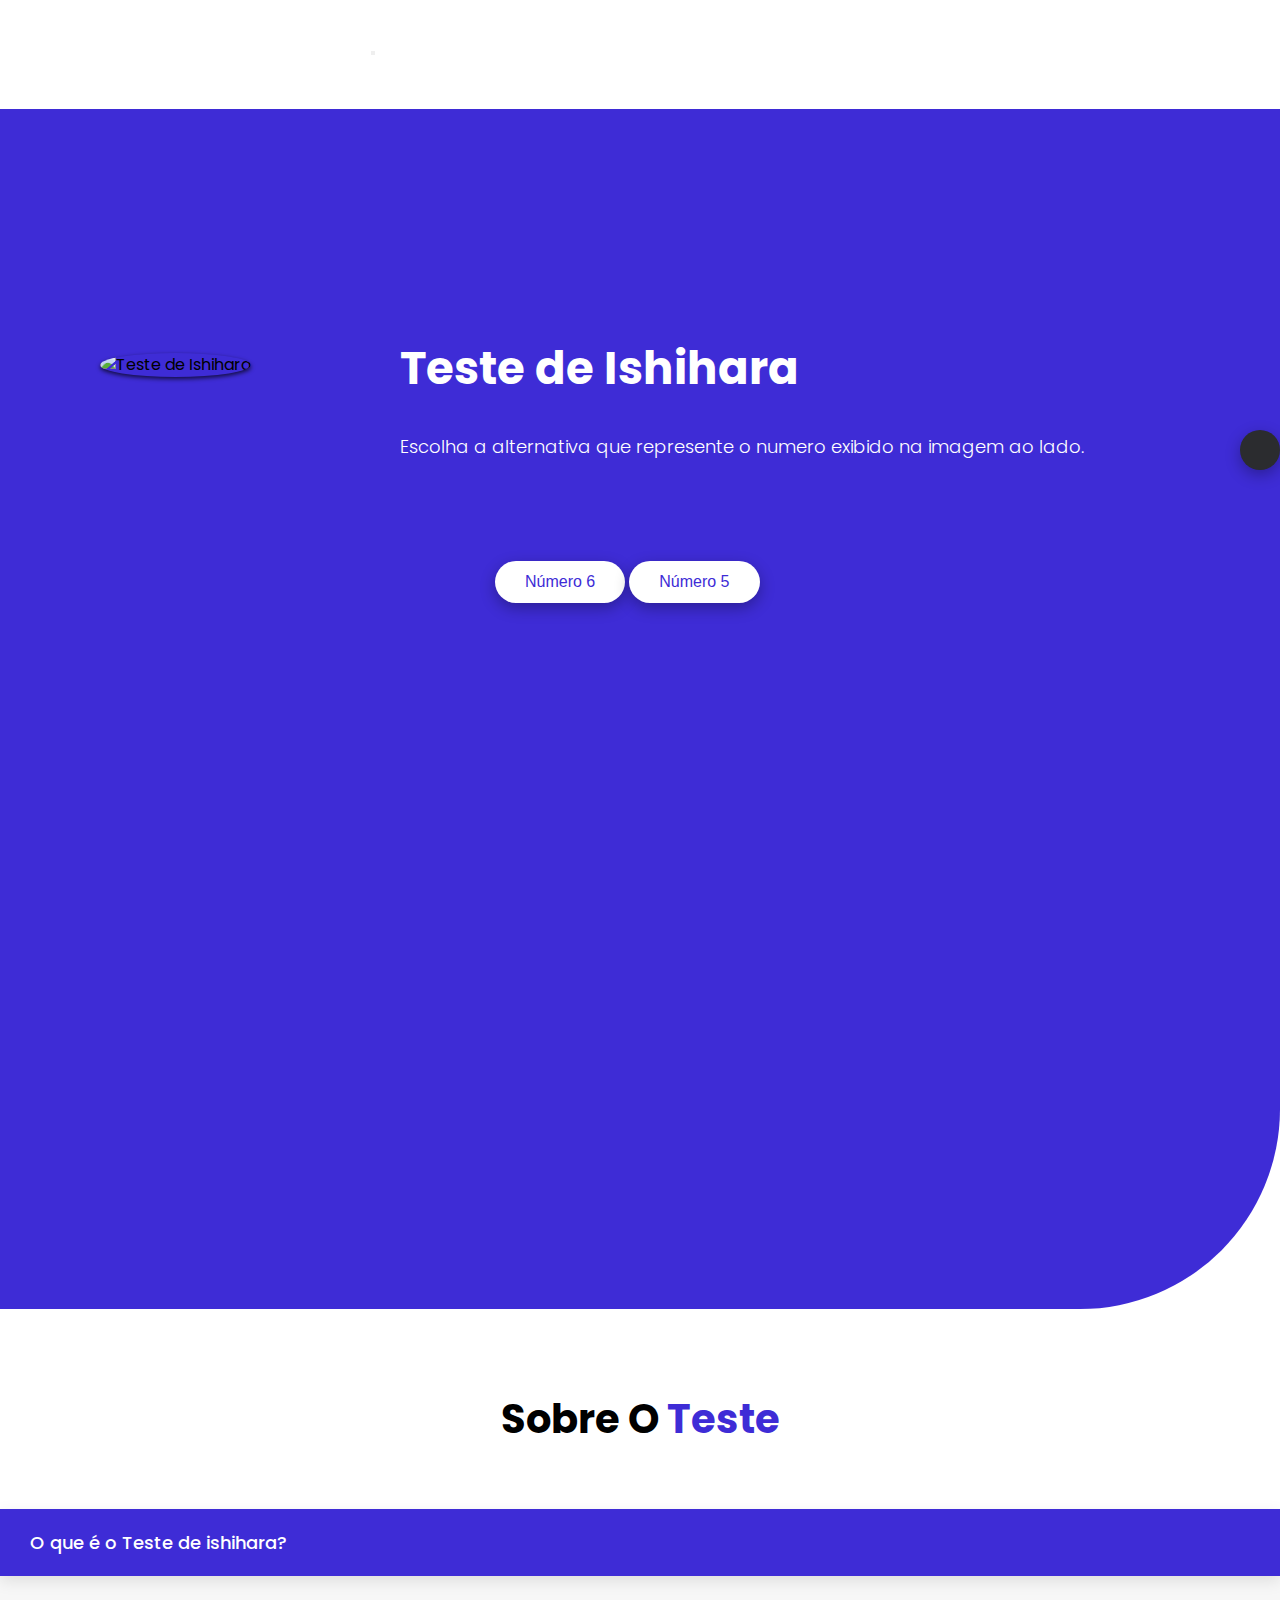
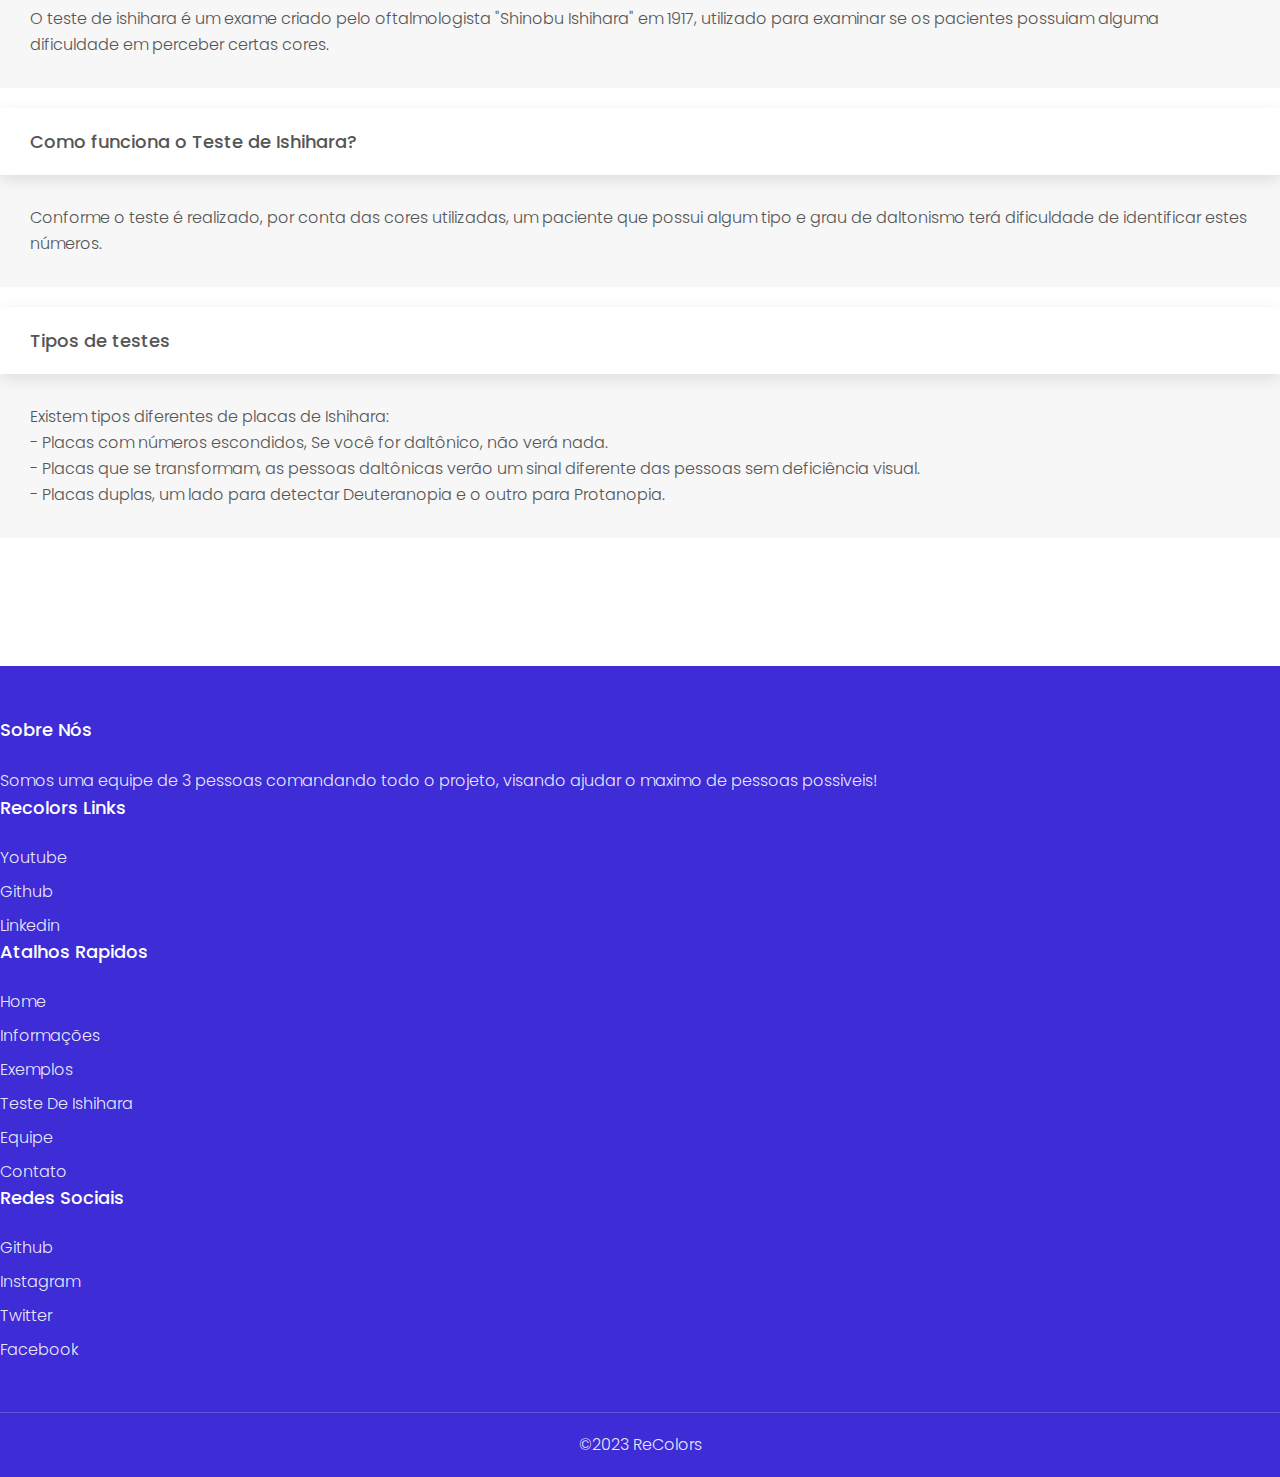
==== teste.html @ 97d8a064 "Update teste.html" ====
<!DOCTYPE html>
<html lang="pt-br">
<head>
    <meta charset="UTF-8">
    <meta name="viewport" content="width=device-width, initial-scale=1.0">
    <title>ReColors - Extensão para daltonismo</title>
    <link rel="stylesheet" href="css/owl.carousel.min.css">
    <link rel="stylesheet" href="https://cdnjs.cloudflare.com/ajax/libs/OwlCarousel2/2.3.4/assets/owl.theme.default.min.css" integrity="sha512-sMXtMNL1zRzolHYKEujM2AqCLUR9F2C4/05cdbxjjLSRvMQIciEPCQZo++nk7go3BtSuK9kfa/s+a4f4i5pLkw==" crossorigin="anonymous" referrerpolicy="no-referrer" />
    <link rel="stylesheet" href="css/font-awesome.css">
    <link rel="stylesheet" href="css/bootstrap.min.css">
    <link rel="stylesheet" href="css/style.css">
</head>
<body>





<!-- navbar Começo-->

    <nav class="navbar navbar-expand-lg fixed-top"> 
        <div class="container">

            <!-- Marca/logo-->
            <a class="navbar-brand" href="resultado.html">Prototipação Resultado</a>
  
            <!-- botão -->
                <button class="navbar-toggler" type="button" data-toggle="collapse" data-target="#collapsibleNavbar">
                    <i class="fa-solid fa-bars"></i>
                </button>
  
            <!-- Navbar links -->
        <div class="collapse navbar-collapse" id="collapsibleNavbar">
            <ul class="navbar-nav ml-auto">
                <li class="nav-item">
                    <a class="nav-link active" data-scroll-nav="0" href="resultado.html">Resultado</a>
                </li>
            </ul>
        </div>
    </nav>
<!-- navbar Fim -->




<!-- HOME COMEÇO -->
<section class="home" id="home" data-scroll-index="0">
    <div class="container">
        <div class="row justify-content-center">
            <div class="col-lg-10">
                <div class="section-title">
                    <h1>Teste de Ishihara</h1>
                    <P>Escolha a alternativa que represente o numero exibido na imagem ao lado.</P>
                </div>
            </div>
        </div>
        <div class="choices">
            <button class="btn btn-1 two" data-option="Opção A">Número 6</button>
            <button class="btn btn-1 two" data-option="Opção B">Número 5</button>
            <p id="user-answers" class="user-answers"></p>
        </div>
        <div class="test-image">
            <img id="test-img" src="img/Teste/6_orange_darkgreen.jpg" alt="Teste de Ishihara">
        </div>
        <div class="effect-wrap">
            <i class="fas fa-plus effect effect-1"></i>
            <i class="fas fa-plus effect effect-2"></i>
            <i class="fas fa-circle-notch effect effect-3"></i>
        </div>
    </div>
</section>
<!-- HOME FINAL -->



<!-- Sobre o Teste -->
<section class="faq section-padding">
    <div class="container">
        <div class="row justify-content-center">
            <div class="col-lg-8">
                <div class="section-title">
                    <h2>Sobre o <span>Teste</span></h2>
                </div>
            </div>
        </div>
        <div class="row justify-content-center">
            <div class="col-lg-10">
                <div id="accordion">
                    <div class="accordion-item">
                        <div class="accordion-header" data-toggle="collapse" 
                        data-target="#collapse-01">
                            <h3>O que é o Teste de ishihara?</h3>
                        </div>
                        <div class="collapse show" id="collapse-01" data-parent="#accordion">
                            <div class="accordion-body">
                                <p>O teste de ishihara é um exame criado pelo oftalmologista 
                                    "Shinobu Ishihara" em 1917, utilizado para examinar se os pacientes
                                    possuiam alguma dificuldade em perceber certas cores.
                                </p>
                            </div>
                        </div>
                    </div>
                    <div class="accordion-item">
                        <div class="accordion-header collapsed" data-toggle="collapse" 
                        data-target="#collapse-02">
                            <h3>Como funciona o Teste de Ishihara?</h3>
                        </div>
                        <div class="collapse" id="collapse-02" data-parent="#accordion">
                            <div class="accordion-body">
                                <p>Conforme o teste é realizado, por conta das cores utilizadas,
                                    um paciente que possui algum tipo e grau de daltonismo terá dificuldade de
                                    identificar estes números.
                                </p>
                            </div>
                        </div>
                    </div>
                    <div class="accordion-item">
                        <div class="accordion-header collapsed" data-toggle="collapse" 
                        data-target="#collapse-03">
                            <h3>Tipos de testes</h3>
                        </div>
                        <div class="collapse" id="collapse-03" data-parent="#accordion">
                            <div class="accordion-body">
                                <p>Existem tipos diferentes de placas de Ishihara:
                                    <br>
                                    - Placas com números escondidos, Se você for daltônico, não verá nada.
                                    <br>
                                    - Placas que se transformam, as pessoas daltônicas verão um sinal diferente das pessoas sem deficiência visual.
                                    <br>
                                    - Placas duplas, um lado para detectar Deuteranopia e o outro para Protanopia.
                                </p>
                            </div>
                        </div>
                    </div>
                </div>
            </div>
        </div>
    </div>
</section> 
<!-- Sobre o Teste -->












<!-- exibição dos resultados na pagina do teste -->

    <div id="results">

    </div>

<br><br>


    <div class="group">
        <div class="group-title"></div>
        <div class="group-images">

        </div>
        <div class="error-message" id="error-message-group-1"></div>
    </div>
    
    <div class="group">
        <div class="group-title"></div>
        <div class="group-images">

        </div>
        <div class="error-message" id="error-message-group-2"></div>
    </div>
    
    <div class="group">
        <div class="group-title"></div>
        <div class="group-images">

        </div>
        <div class="error-message" id="error-message-group-3"></div>
    </div>
    
    <div class="group">
        <div class="group-title"></div>
        <div class="group-images">
      
        </div>
        <div class="error-message" id="error-message-group-4"></div>
    </div>


<!-- exibição dos resultados na pagina do teste -->

    






<!-- pezinho começo -->
<footer class="footer">
    <div class="container">
        <div class="row">
            <div class="col-lg-3 col-md-6">
                <div class="footer-col">
                    <h3>Sobre nós</h3>
                    <p>Somos uma equipe de 3 pessoas comandando todo o projeto,
                        visando ajudar o maximo de pessoas possiveis!
                    </p>
                </div>
            </div>
            <div class="col-lg-3 col-md-6">
                <div class="footer-col">
                    <h3>Recolors Links</h3>
                    <ul>
                        <li><a href="#">Youtube</a></li>
                        <li><a href="#">Github</a></li>
                        <li><a href="#">Linkedin</a></li>
                    </ul>
                </div>
            </div>
            <div class="col-lg-3 col-md-6">
                <div class="footer-col">
                    <h3>Atalhos rapidos</h3>
                    <ul>
                        <li><a href="#home">Home</a></li>
                        <li><a href="#features">Informações</a></li>
                        <li><a href="#exemplo">Exemplos</a></li>
                        <li><a href="#">Teste de Ishihara</a></li>
                        <li><a href="#team">Equipe</a></li>
                        <li><a href="#contact">Contato</a></li>
                    </ul>
                </div>
            </div>
            <div class="col-lg-3 col-md-6">
                <div class="footer-col">
                    <h3>Redes Sociais</h3>
                    <ul>
                        <li><a href="#">Github</a></li>
                        <li><a href="#">Instagram</a></li>
                        <li><a href="#">Twitter</a></li>
                        <li><a href="#">Facebook</a></li>
                    </ul>
                </div>
            </div>
        </div>
        <div class="row">
            <div class="col-lg-12">
                <p class="copyright-text">&copy;2023 ReColors</p>
            </div>
        </div>
    </div>
</footer>



<!-- pezinho end -->




<!-- ativar dark mode começo  -->

<div class="toggle-theme">
    <i class="fas"></i>
</div>


<!-- ativar dark mode fim  -->





<!-- jquery -->    
<script src="js/jquery.min.js"></script>

<!-- popper -->    
<script src="js/popper.min.js"></script>
<!-- javascript -->    
<script src="js/main.js"></script>
<!-- owl carousel js -->
<script src="js/owl.carousel.min.js"></script>
<script src="https://cdnjs.cloudflare.com/ajax/libs/jquery/3.7.0/jquery.min.js" integrity="sha512-3gJwYpMe3QewGELv8k/BX9vcqhryRdzRMxVfq6ngyWXwo03GFEzjsUm8Q7RZcHPHksttq7/GFoxjCVUjkjvPdw==" crossorigin="anonymous" referrerpolicy="no-referrer"></script>
<script src="https://cdnjs.cloudflare.com/ajax/libs/OwlCarousel2/2.3.4/owl.carousel.min.js" integrity="sha512-bPs7Ae6pVvhOSiIcyUClR7/q2OAsRiovw4vAkX+zJbw3ShAeeqezq50RIIcIURq7Oa20rW2n2q+fyXBNcU9lrw==" crossorigin="anonymous" referrerpolicy="no-referrer"></script>


<script src="https://cdn.jsdelivr.net/npm/popper.js@1.16.1/dist/umd/popper.min.js"></script>
<script src="https://cdn.jsdelivr.net/npm/bootstrap@4.6.2/dist/js/bootstrap.bundle.min.js"></script>

<!-- Scrollt js -->
<script src="js/scrollIt.min.js"></script>

<!-- bootstrap -->    
<script src="js/bootstrap.min.js"></script>




</body>
</html>
---- css/style.css ----
/* ---------------------------------
   Fonts
----------------------------------*/

@import url('https://fonts.googleapis.com/css2?family=Poppins:wght@300;400;600;700;800;900&display=swap');

/* ---------------------------------
   Main CSS
----------------------------------*/
:root{
    --main-color: #3E2CD6;
    --color-1: #2A59F4;
    --color-2: #1095F9;
    --color-3: #566CD6;
    --color-4: #68B1F5;
    --bg-dark: #2b2c2f;
    --main-to-dark-color: var(--main-color);
    --dark-to-main-color: var(--bg-dark);
    --shadow-black-100: 0 5px 15px rgba(0,0,0,0.1);
    --shadow-black-300: 0 5px 15px rgba(0,0,0,0.3);
    --black-900: #000000;
    --black-400: #555555;
    --black-100: #f7f7f7;
    --black-000: #ffffff;
    --black-alpha-100: rgba(0,0,0,0.05);
} 


body{   
    font-family: 'Poppins', sans-serif;
    font-size:  16px;
    font-weight: 400;
    overflow-x: hidden;
    background-color: #ffffff;
    line-height: 1.5;
}
body.dark{
    background-color: var(--bg-dark);
    --black-100: var(--bg-dark);
    --black-000: var(--bg-dark);
    --main-to-dark-color: var(--bg-dark);
    --dark-to-main-color: var(--main-color);
    --shadow-black-100:var(--shadow-black-300);
    --black-alpha-100: rgba(255,255,255,0.05);
    --black-900: #fff;
    --black-400: #bbb;
    --main-color: var(--color-3);
}
.logo {
    width: 200px;
    height: 70px;
    margin: 0; 
    padding: 0; 
  }
*{
    margin:0;
    padding:0;
    outline: none!important;
}
img{
    max-width: 100%;
    vertical-align: middle;
}
ul{
    list-style: none;
}
.btn-1{
    background-color: #ffffff;
    padding: 12px 30px;
    border:none;
    border-radius: 30px;
    color: var(--main-color);
    font-size: 16px;
    text-transform: capitalize;
    transition: all 0.5s ease;
    box-shadow: var(--shadow-black-300);
    font-weight: 500;
}
.btn-1:focus{
    box-shadow: var(--shadow-black-300);
}
.btn-1:hover{
    color: #ffffff;
    background-color: var(--main-color);
}

.btn-2{
    background-color: var(--main-color);
    padding: 12px 30px;
    border:none;
    border-radius: 30px;
    color: #ffffff;
    font-size: 16px;
    text-transform: capitalize;
    transition: all 0.5s ease;
    box-shadow: var(--shadow-black-100);
    font-weight: 500;
}
.btn-2:focus{
    box-shadow: var(--shadow-black-100);
}
.btn-2:hover{
    color: var(--main-color);
    background-color: #ffffff;
}

@keyframes spin_01{
    0%{
        transform: rotate(0deg);
    }
    100%{
        transform: rotate(360deg);
    }
}
@keyframes bounceTop_01{
    0%,100%{
        transform: translateY(-30px);
    }
    50%{
        transform: translateY(0px);
    }
}
@keyframes pulse_01{
    0%{
        transform: scale(0.94);
        box-shadow: 0 0 0 0 rgba(255,255,255,0.7);
    }
    70%{
        transform: scale(1);
        box-shadow: 0 0 0 12px rgba(255,255,255,0);
    }
    100%{
        transform: scale(0.94);
        box-shadow: 0 0 0 0 rgba(255,255,255,0);
    }
}
@keyframes zoomInOut_01{
    0%{
        transform: scale(0);
    }
    100%{
        transform: scale(1);
        opacity: 0;
    }
}
.effect-wrap .effect{
    position: absolute;
    z-index: -1;
}
.effect-wrap .effect-1{
    left: 20%;
    top: 20%;
    font-size: 20px;
    color: var(--color-2);
    animation: spin_01 5s linear infinite;
}
.effect-wrap .effect-2{
    right: 5%;
    top: 10%;
    font-size: 25px;
    color: rgba(255,255,255,0.5);
    animation: spin_01 7s linear infinite;
}
.effect-wrap .effect-3{
    left: 5%;
    bottom: 30%;
    font-size: 25px;
    color: var(--color-3);
    animation: bounceTop_01 3s linear infinite;
}
.section-padding{
    padding: 80px 0;
}
.section-title{
    margin-bottom: 60px;
}

.section-title h2{
    font-size: 40px;
    color: var(--black-900 );
    font-weight: 700;
    text-transform: capitalize;
    text-align: center;
    margin: 0;
} 
.section-title h2 span{
    color: var(--main-color);
}
.owl-carousel .owl-dots{
    padding: 0 15px;
    text-align: center;
    margin-top: 20px;
}
.owl-carousel button.owl-dot{
    height: 6px;
    width: 24px;
    background-color: #dddddd;
    display: inline-block;
    margin: 0 4px;
    border-radius: 5px;
}
.owl-carousel button.owl-dot.active{
    background-color: var(--main-color);
}

/* ---------------------------------
   Preloader
----------------------------------*/
.preloader{
    position: fixed;
    left: 0;
    top: 0;
    height: 100%;
    width: 100%;
    z-index: 2100;
    background-color: var(--main-to-dark-color);
    display: flex;
    align-items: center;
    justify-content: center;
}
.preloader span{
    display: block;
    height: 60px;
    width: 60px;
    background-color: var(--dark-to-main-color);
    border-radius: 50%;
    animation: zoomInOut_01 1s ease infinite;
}




/* ---------------------------------
   Navbar
----------------------------------*/
.navbar{
    background-color: transparent;
    padding: 20px 0;
    transition: all 0.5s ease;
    
}

.navbar.navbar-shrink{
    box-shadow: 0 10px 10px rgba(0,0,0,0.1);
    background-color: var(--main-color);
    padding: 10px 0;
}
.navbar > .container{
    padding:0 15px;
}
.navbar .navbar-brand{
    font-size: 30px;
    color: #ffffff;
    font-weight: 500; 
    text-transform: capitalize;
}
.navbar .nav-item{
    margin-left: 40px;
}
.navbar .nav-item .nav-link{
  color:#ffffff;
  text-transform: capitalize;
  font-size: 16px;
  font-weight: 400;
  padding: 5px 0;
  position: relative;
}
.navbar .nav-item .nav-link::before{
    content: '';
    position: absolute;
    left: 0;
    bottom: 0;
    right: 0;
    height: 1px;
    background-color: #ffffff;
    transition: all 0.5s ease;
    transform: scale(0);
}
.navbar .nav-item .nav-link.active::before,
.navbar .nav-item .nav-link:hover:before{
    transform: scale(1);
}

/* ---------------------------------
   HOMEE
----------------------------------*/
.home{
    min-height: 100vh;
    padding: 150px 0;
    background-color: var(--main-to-dark-color);
    border-radius: 0 0 200px 0;
    position: relative;
    z-index: 1;
    overflow-x: hidden;
}
.home-text h1{
 font-size: 45px;
 font-weight: 700;
 color: #ffffff;
 margin:0 0 20px;
}
.home-text p{
    font-size: 18px;
    line-height: 28px;
    color: #ffffff;
    margin:0;
    font-weight: 300;
}
.home .home-btn{
    margin-top: 40px;
}
.home .home-btn .video-play-btn{
    margin-left: 30px;
    height: 50px;
    width: 50px;
    padding:0;
    font-size: 16px;
    animation: pulse_01 2s ease infinite;
}
.home .home-btn .video-play-btn:hover{
    animation: none;
    box-shadow: var(--shadow-black-300);
}
.home .home-btn .video-play-btn i{
    line-height: 50px;
}
.home-img img{
    max-width: 450px;
    width: 100%;
    box-shadow: var(--shadow-black-100);
    border-radius: 32px;
    animation: bounceTop_01 3s ease infinite;
}
.home-img{
    position: relative;
}
.home-img .circle{
    position: absolute;
    z-index: 1;
    height: 600px;
    width: 600px;
    border:1px solid rgba(255,255,255,0.2);
    border-radius: 50%;
    top: 50%;
    left: 50%;
    transform: translate(-50%,-50%);
}
.home-img .circle::before{
    content: '';
    position: absolute;
    height: 60px;
    width: 60px;
    background-color: rgba(255,255,255,0.4);
    border-radius: 50%;
    left: 65px;
    top: 65px;
    transform-origin: 235px 235px;
    animation: spin_01 10s linear infinite;
}
/* ---------------------------------
   VIDEO POPUP
----------------------------------*/
.video-popup{
    padding: 30px;
    position: fixed;
    left:0;
    top:0;
    width: 100%;
    height: 100%;
    z-index: 1999;
    background-color: rgba(0,0,0,0.7);
    display: flex;
    align-items: center;
    justify-content: center;
    opacity: 0;
    visibility: hidden;
    transition: all 0.5s ease;
}
.video-popup.open{
    opacity: 1;
    visibility: visible;
}
.video-popup-inner{
    width: 100%;
    max-width: 900px;
    position: relative;
}
.video-popup .video-popup-close{
    position: absolute;
    right: 0;
    top: -30px;
    height: 30px;
    width: 30px;
    font-size: 16px;
    text-align: center;
    line-height: 30px;
    cursor: pointer;
    color: #ffffff;
}
.video-popup .iframe-box{
    height: 0;
    overflow: hidden;
    padding-top: 56.25%;
}
.video-popup #player-1{
    position: absolute;
    left: 0;
    top: 0;
    width: 100%;
    height: 100%;
    border: 0;
}
/* ---------------------------------
   informações section(features)
----------------------------------*/
.features .feature-item{
    box-shadow: var(--shadow-black-100);
    margin: 15px;
    padding: 30px;
    border-radius: 10px;
    text-align: center;
    position: relative;
    z-index: 1;
    overflow: hidden;
}
.features .feature-item::before,
.features .feature-item::after{
    content: '';
    position: absolute;
    z-index:-1;
    border-radius: 50%;
    transition: all 0.5s ease;
    opacity: 0;
}
.features .feature-item::before{
    height: 20px;
    width: 20px;
    background-color: var(--color-1);
    left:-20px;
    top: 40%;
}
.features .feature-item:hover:before{
    left: 10px;
    opacity: 1;
}
.features .feature-item::after{
    height: 30px;
    width: 30px;
    background-color: var(--color-2);
    right:-30px;
    top: 80%;
}
.features .feature-item:hover:after{
    opacity: 1;
    right: -15px;
}
.features .feature-item .icon{
    height: 60px;
    width: 60px;
    margin: 0 auto 30px;
    text-align: center;
    font-size: 30px;
    color: var(--main-color);
    position: relative;
    z-index: 1;
    transition: all 0.5s ease;
}
.features .feature-item .icon::before{
    content: '';
    position: absolute;
    left: 100%;
    top: 0;
    width: 100%;
    height: 100%;
    background-color: var(--main-color);
    transition: all 0.5s ease;
    z-index: -1;
    opacity: 0;
}
.features .feature-item:hover .icon{
    color: #ffffff;
    font-size: 20px;
}
.features .feature-item:hover .icon::before{
    left: 0;
    border-radius: 50%;
    opacity: 1;
}
.features .feature-item .icon i{
    line-height: 60px;
}
.features .feature-item h3{
    font-size: 22px;
    margin: 0 0 20px;
    color: var(--black-900);
    font-weight: 500;
    text-transform: capitalize;
}
.features .feature-item p{
    font-size: 16px;
    line-height: 26px;
    font-weight: 300;
    color: var(--black-400);
    margin: 0 0 15px;
}
/* ---------------------------------
   DADOS(FUN FACTS) XD
----------------------------------*/
.fun-facts{
    background-color: var(--black-100);
}
.fun-facts .section-title{
    margin-bottom: 20px;
}
.fun-facts .section-title h2{
    text-align: left;
}
.fun-facts-img img{
    max-width: 450px;
    width: 100%;
    animation: bounceTop_01 3s ease infinite;
}
.fun-facts-text p{
    font-size: 16px;
    line-height: 26px;
    color: var(--black-400);
    margin: 0 0 15px;
    font-weight: 300;
}
.fun-fact-item{
    padding:40px 30px;
    text-align: center;
    box-shadow: var(--shadow-black-100);
    border-radius: 10px;
    margin-top: 30px;
}
.fun-fact-item h3{
    font-size: 40px;
    font-weight: 700;
    color: #ffffff;
    margin: 0 0 5px;
}
.fun-fact-item span{
    font-size: 16px;
    text-transform: uppercase;
    font-weight: 500;
    margin: 0;
    line-height: 26px;
    display: block;
    color: #ffffff;
}
.fun-fact-item.style-1{
    background-color: var(--color-1);
}
.fun-fact-item.style-2{
    background-color: var(--color-2);
}
.fun-fact-item.style-3{
    background-color: var(--color-3);
}
.fun-fact-item.style-4{
    background-color: var(--main-color);
}
/* ---------------------------------
   EXEMPLO FILTROS
----------------------------------*/
.screenshot-item {
    margin: 15px;
    position: relative;
    overflow: hidden;
}

.screenshot-item img {
    width: 100%;
    max-width: 250%;
    display: block;
    margin: auto;
}

.screenshot-item h4 {
    font-size: 35px;
    color: var(--black-900);
    font-weight: 700;
    text-transform: capitalize;
    text-align: center;
    margin: 0;
    position: absolute;
    top: 0;
    left: 50%;
    transform: translateX(-50%);
    width: 100%;
    background-color: rgba(255, 255, 255, 0.7);
    padding: 10px;
}

.caption {
    position: absolute;
    top: 0;
    left: 0;
    width: 100%;
    height: 100%;
}
/* ---------------------------------
   TESTE DE ISHIHARA
----------------------------------*/
.teste-ishihara {
    background-color: var(--black-100);
}
.teste-text{
    margin: 30px auto;
    width: 100%;
    background-image: linear-gradient(rgba(0,0,0,0.7)
    ,rgba(0,0,0,0.7)),url('../img/banner.jpg');
    background-position: center;
    background-size: cover;
    border-radius: 10px;
    text-align: center;
    padding: 100px 0;
}
.teste-text h1{
    color: #ffffff;
    margin-bottom: 40px;
    padding: 0;
}
.btn-large {
    font-size: 20px;
    padding: 15px 30px; 
}
/* ---------------------------------
   PARTE DO DOWNLOAD BAIXAR
----------------------------------*/
.app-download{
    background-image: url('../img/download-app-bg.jpg');
    background-position: center top;
    background-attachment: fixed;
    background-repeat: no-repeat;
    position: relative;
    z-index: 1;
}
.app-download .section-title h2{
    color: #ffffff;   
}
.app-download::before{
    content: '';
    position: absolute;
    left: 0;
    top: 0;
    width: 100%;
    height: 100%;
    z-index: -1;
    background-color: var(--color-3);
    opacity: 0.5;
}
.app-download-item{
    background-color: var(--black-000);
    padding: 30px;
    text-align: center;
    border-radius: 10px;
    box-shadow: var(--shadow-black-100);
}
.app-download-item i{
    font-size: 30px;
    color: var(--main-color);
    display: inline-block;
}
.app-download-item h3{
    font-size: 22px;
    color: var(--black-900);
    margin: 20px 0;
    font-weight: 500;
    text-transform: capitalize;
}
.app-download-item p{
    font-size: 16px;
    color: var(--black-400);
    font-weight: 300;
    margin: 0 0 30px;
    line-height: 26px;
}
/* ---------------------------------
   COMO FUNCIONA
----------------------------------*/
.how-it-works-item{
    padding: 30px;
    text-align: center;
    position: relative;
    z-index: 1;
}
.how-it-works-item.line-right::before{
    content: '';
    position: absolute;
    height: 2px;
    width: 100%;
    left: 50%;
    top: 60px;
    background-color: var(--main-color);
    z-index: -1;
}
.how-it-works-item .step{
    display: inline-block;
    height: 60px;
    width: 60px;
    background-color: var(--main-color);
    font-size: 30px;
    text-align: center;
    line-height: 60px;
    border-radius: 50%;
    color: #ffffff;
    font-weight: 500;
    margin: 0 0 15px;
}
.how-it-works-item h3{
    margin: 20px 0;
    font-size: 22px;
    font-weight: 500;
    color: var(--black-900);
    text-transform: capitalize;
}
.how-it-works-item p{
    font-size: 16px;
    font-weight: 300;
    margin: 0;
    color: var(--black-400);
    line-height: 26px;
}
/* ---------------------------------
   PARTE DOA EQUIPE
----------------------------------*/
.team{
    background-color: var(--black-100);
}
.team-item{
    margin: 15px;
    padding: 30px;
    border-radius: 10px;
    box-shadow: var(--shadow-black-100);
} 
.team-item h3{
    font-size: 18px;
    color: var(--black-900);
    font-weight: 500;
    margin: 15px 0 8px;
    text-transform: capitalize;
}
.team-item span{
    display: block;
    font-size: 16px;
    font-weight: 300;
    color: var(--black-400);
    text-transform: capitalize;
}
/* ---------------------------------
   PARTE DS PERGUNTAS FREQUENTES
----------------------------------*/
.faq .accordion-item:not(:last-child){
    margin-bottom: 20px;
}
.faq .accordion-header{
    box-shadow: var(--shadow-black-100);
    padding: 20px 50px 20px 30px;
    transition: all 0.5s ease;
    cursor: pointer;
    position: relative;
}
.faq .accordion-header::before{
    content: "\f067";
    font-family: 'Font Awesome 5 Free';
    font-weight: 900;
    position: absolute;
    height: 30px;
    width: 30px;
    right: 10px;
    top: 50%;
    transform: translateY(-50%);
    font-size: 16px;
    text-align: center;
    line-height: 30px;
    color: var(--black-400);
    transition: all 0.5s ease;
}
.faq .accordion-header:not(.collapsed)::before{
    content: "\f068";
    color: #ffffff;
}
.faq .accordion-header:not(.collapsed){
    background-color: var(--main-color);
}
.faq .accordion-header h3{
    font-size: 18px;
    font-weight: 500;
    color: var(--black-400);
    margin: 0;
    transition: all 0.5s ease;
}
.faq .accordion-header{
    position: relative;
}
.faq .accordion-header:not(.collapsed) h3{
    color: #ffffff;
}
.faq .accordion-body{
    padding: 30px;
    background-color: var(--black-100);
}
.faq .accordion-body p{
    font-weight: 300;
    font-size: 16px;
    color: var(--black-400);
    line-height: 26px;
    margin: 0;
}
/* ---------------------------------
   PARTE DO CONTATO
----------------------------------*/
.contact{
    background-color: var(--black-100);
}
.contact-info h3{
    font-size: 22px;
    color: var(--black-900);
    font-weight: 500;
    margin: 0 0 40px;
}
.contact-info-item{
    position: relative;
    padding-left: 55px;
    margin-bottom: 30px;
}
.contact-info-item i{
    position: absolute;
    height: 40px;
    width: 40px;
    left: 0;
    top: 0;
    border-radius: 50%;
    font-size: 16px;
    color: var(--main-color);
    border: 1px solid var(--main-color);
    text-align: center;
    line-height: 38px;
}
.contact-info-item h4{
    font-size: 18px;
    font-weight: 400;
    margin: 0 0 10px;
    color: var(--black-900);
}
.contact-info-item p{
    font-size: 16px;
    font-weight: 300;
    margin: 0;
    line-height: 26px;
    color: var(--black-400);
}
.contact-form .form-group{
    margin-bottom: 25px;
}
.contact-form .form-control{
    height: 52px;
    border: 1px solid transparent;
    box-shadow: var(--shadow-black-100);
    border-radius: 30px;
    padding: 0 24px;
    color: var(--black-900);
    background-color: var(--black-000);
    transition: all 0.5s ease;
}
.contact-form textarea.form-control{
    height: 140px;
    padding-top: 12px;
    resize: none;
}
.contact-form .form-control:focus{
    border-color: var(--main-color);
}
/* ---------------------------------
   FOOOOOOTER
----------------------------------*/
.footer{
    background-color: var(--main-color);
    padding: 50px 0 0;

}
.footer-col h3{
    font-size: 18px;
    font-weight: 500;
    color: #ffffff;
    margin: 0 0 25px;
    text-transform: capitalize;
}
.footer-col p{
    font-size: 16px;
    color: rgba(255,255,255,0.9);
    font-weight: 300;
    line-height: 26px;
    margin: 0;
}
.footer-col ul{
    margin: 0;
}
.footer-col ul li:not(:last-child){
    margin-bottom: 10px;
}
.footer-col ul li a{
    font-size: 16px;
    color: rgba(255,255,255,0.9);
    font-weight: 300;
    display: block;
    text-transform: capitalize;
    text-decoration: none;
    transition: all 0.5s ease;
}
.footer-col ul li a:hover{
    padding-left: 5px;
}
.footer .copyright-text{
    padding: 20px 0;
    text-align: center;
    font-size: 16px;
    color: rgba(255,255,255,0.9);
    font-weight: 300;
    margin: 50px 0 0;
    border-top: 1px solid rgba(255,255,255,0.2);
}
/* ---------------------------------
   DARK MODE
---------------------------------*/
.toggle-theme{
    position: fixed;
    right: 0;
    top: calc(50% - 20px);
    height: 40px;
    width: 40px;
    background-color: var(--dark-to-main-color);
    z-index: 1200;
    color: #ffffff;
    cursor: pointer;
    border-radius: 50%;
    box-shadow: var(--shadow-black-300);
    font-size: 16px;
    text-align: center;
}
.toggle-theme i{
    line-height: 40px;
}




/* ---------------------------------
   RESPONSIVO
----------------------------------*/
@media(max-width: 991px){
    .navbar-toggler{
        background-color: var(--dark-to-main-color);
        box-shadow: var(--shadow-black-300);
        height: 34px;
        width: 44px;
        padding: 0;
        font-size: 16px;
        color: #ffffff;
    }
    .navbar-nav{
        background-color: var(--dark-to-main-color);
        box-shadow: var(--shadow-black-300);
    }
    .navbar .nav-item{
        margin: 0;
        padding: 5px 15px;
    }
    .navbar.navbar-shrink .navbar-toggler,
    .navbar.navbar-shrink .navbar-nav{
        background-color: var(--main-color);
    }
    .home-img .circle{
        height: 320px;
        width: 320px;
    }
    .home-img .circle::before{
        left: 18px;
        top: 18px;
        transform-origin: 142px 142px;
    }
    .home-text h1{
        font-size: 40px;
    }
    .how-it-works-item,
    .app-download-item{
        margin-bottom: 30px;
    }
    .how-it-works-item.line-right::before{
        content: none;
    }
    .how-it-works-item{
        box-shadow: var(--shadow-black-100);
        border-radius: 10px;
    }
    .footer-col{
        margin-bottom: 30px;
    }
}
@media(max-width: 767px){
    .home-text{
        margin-bottom: 80px;
    }
    .fun-facts-img {
        margin-bottom: 30px;
    }
    .contact-form{
        margin-top: 20px;
    }
    .section-title h2{
        font-size: 35px;
    }
    .fun-facts .section-title h2{
        text-align: center;
    }
}
@media(max-width: 575px){
    .home-text h1{
        margin-bottom: 30px;
    }
    .home-text p{
        font-size: 16px;
    }
    .section-title h2{
        font-size: 30px;
    }
}
@media(max-width: 700px){
    .teste-text{
        font-size: 24px;
    }
}
@media(max-width: 767px){
    .teste-text{
        font-size: 24px;
    }
}

/* --------------------------------------------------------
                                                



PAGINA DOIS




---------------------------------------------------------*/
/* ---------------------------------
  Teste CSS
--------------------------------*/
.section-title h1{
    color: #ffffff;
    margin-left: 400px;
    margin-top: 76px;
    font-weight: 700;
    font-size: 45px;

}
.section-title p{
    color: #ffffff;
    margin-left: 400px;
    margin-top: 30px;
    font-weight: 300;
    font-size: 18px;
    line-height: 28px;
}
.choices{
    margin-left: 495px;
    margin-top: 100px;
}
.btn-1 two{
    margin-right: 70px;
    font-size: 1.5rem;
}
.btn-1:last-child {
    margin-right: 0;
    margin-left: 70px;
}

.test-image{
    animation: bounceTop_01 3s ease infinite;
    max-width: 450px;
    width: 100%;
    margin-top: -250px;
    margin-bottom: 20px;
    margin-left: 100px;
    border-radius: 50%;
}
.test-image img {
    border-radius: 50%;
    width: 300px;
    max-width: 100%;
    box-shadow: 0px 2px 4px rgba(0, 0, 0, 0.7);
}
/* --------------------------------------------------------
                                                



PAGINA TRES




---------------------------------------------------------*/
/* ---------------------------------
   RESULTADO
----------------------------------*/
.custom-h2{
    font-size: 40px;
    color: #ffffff;
    font-weight: 700;
    text-transform: capitalize;
    text-align: center;
    margin: 0;
}
.faq .accordion-header.highlighted {
    background-color: var(--color-3);
    padding: 20px 50px 20px 30px;
    position: relative;
}

.faq .accordion-header.highlighted h3 {
    font-size: 18px;
    font-weight: 500;
    color: #ffffff;
    margin: 0;
    transition: all 0.5s ease;
}

.faq .accordion-header.highlighted::before {
    content: "\f068";
    color: #ffffff;
}

.faq .accordion-body.highlighted {
    padding: 30px;
    background-color: var(--black-100);
}

.faq .accordion-body.highlighted p {
    font-weight: 300;
    font-size: 16px;
    color: var(--black-400);
    line-height: 26px;
    margin: 0;
}
/* ---------------------------------
   ANALISE RESULTADO
---------------------------------*/
.faq-2 .accordion-item:not(:last-child){
    margin-bottom: 20px;
}
.faq-2 .accordion-header{
    box-shadow: var(--shadow-black-100);
    padding: 20px 50px 20px 30px;
    transition: all 0.5s ease;
    cursor: pointer;
    position: relative;
    background-color: var(--color-3);
}
.faq-2 .accordion-header::before{
    content: "\f067";
    font-family: 'Font Awesome 5 Free';
    font-weight: 900;
    position: absolute;
    height: 30px;
    width: 30px;
    right: 10px;
    top: 50%;
    transform: translateY(-50%);
    font-size: 16px;
    text-align: center;
    line-height: 30px;
    color: var(--black-400);
    transition: all 0.5s ease;
}
.faq-2 .accordion-header:not(.collapsed)::before{
    content: "\f068";
    color: #ffffff;
}
.faq-2 .accordion-header:not(.collapsed){
    background-color: var(--color-1);
}
.faq-2 .accordion-header h3{
    font-size: 18px;
    font-weight: 500;
    color: var(--black-100);
    margin: 0;
    transition: all 0.5s ease;
}
.faq-2 .accordion-header{
    position: relative;
}
.faq-2 .accordion-header:not(.collapsed) h3{
    color: #ffffff;
}
.faq-2 .accordion-body{
    padding: 30px;
    background-color: var(--black-100);
}
.faq-2 .accordion-body p{
    font-weight: 300;
    font-size: 16px;
    color: var(--black-400);
    line-height: 26px;
    margin: 0;
}
.section-title-result{
    margin-bottom: 60px;
    color: #ffffff;
    text-transform: capitalize;
    text-align: center;
    margin: 0;
    margin-top: 20px;
    margin-bottom: 88px;
}
/* ---------------------------------
   DIAGNOSTICO(RESULTADO)
---------------------------------*/
.diag-image{
    max-width: 450px;
    width: 100%;
    margin-top: 20px;
    margin-bottom: 4px;
    margin-left: 80px;
    border-radius: 50%;
    display: inline;
    animation: bounceTop_01 3s ease infinite;
}

.diag-image img{
    border-radius: 50%;
    width: 300px;
    max-width: 100%;
}

.diagnosis {
    text-align: center;
    font-family: Arial, sans-serif;
}

.diagnosis h2 {
    font-size: 20px;
    color: #333;
    margin-top: 0;
}

.diagnosis p {
    font-size: 30px;
    color: var(--bg-dark);
    margin-top: 10px;
    border: 2px solid var(--black-400);
    padding: 10px;
    border-radius: 10px;
}

.section-title h3{
    font-size: 38px;
    color: var(--bg-dark);
    font-weight: 700;
    text-transform: capitalize;
    text-align: center;
    margin: 0;
    margin-right: 30px;
    margin-top: 25px;
    margin-bottom: 0px;
}
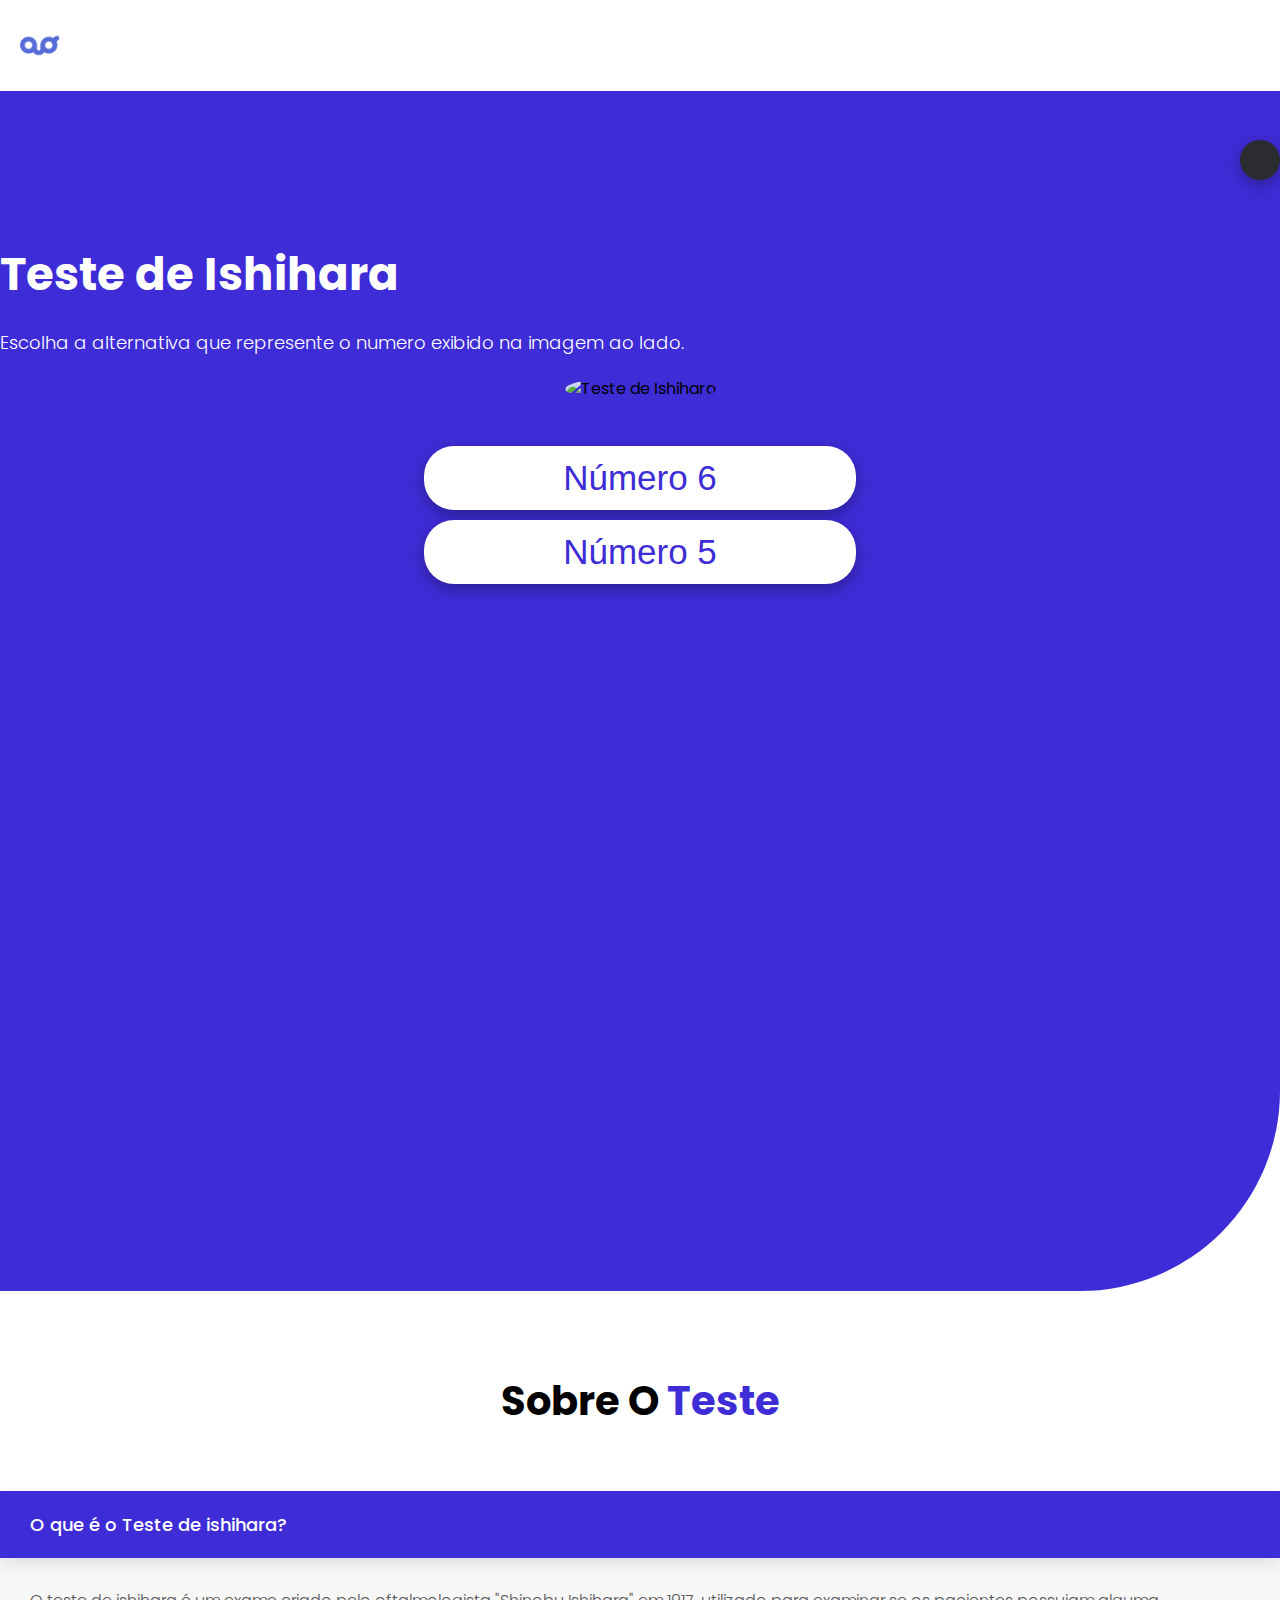
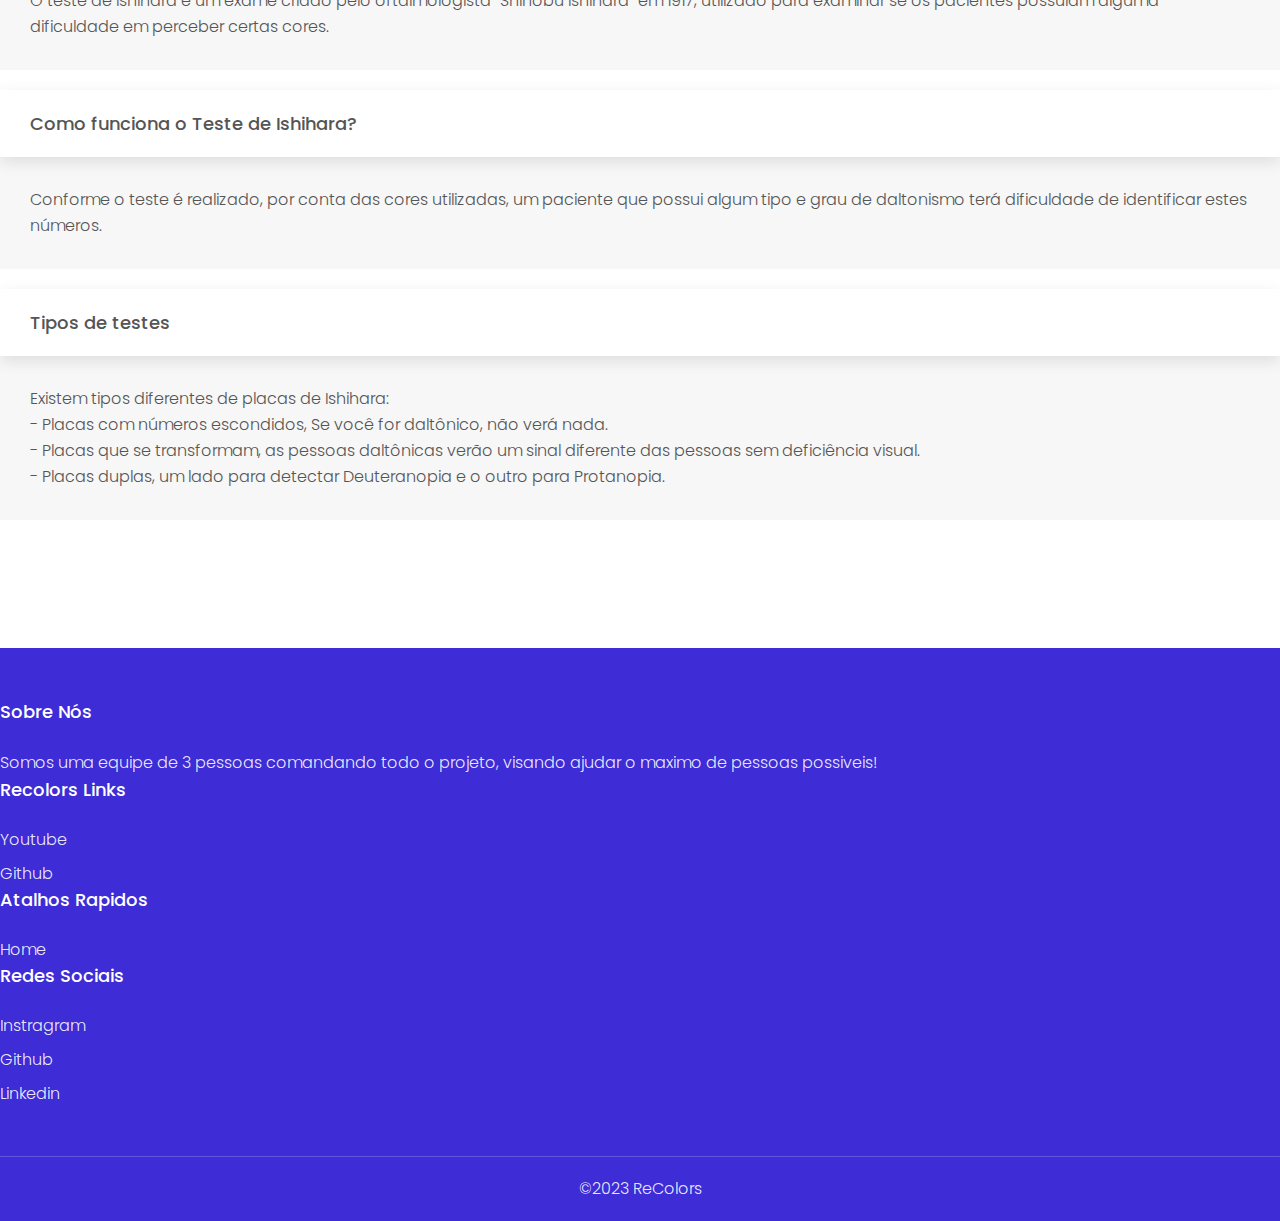
==== commit 23e27a9e: "Update teste.html" ====
--- a/teste.html
+++ b/teste.html
@@ -22,18 +22,14 @@
         <div class="container">
 
             <!-- Marca/logo-->
-            <a class="navbar-brand" href="resultado.html">Prototipação Resultado</a>
-  
-            <!-- botão -->
-                <button class="navbar-toggler" type="button" data-toggle="collapse" data-target="#collapsibleNavbar">
-                    <i class="fa-solid fa-bars"></i>
-                </button>
-  
+            <a class="navbar-brand" href="index.html">
+                <img class="logo" src="img/logo.png" alt="Logotipo da ReColors">
+            </a>
             <!-- Navbar links -->
         <div class="collapse navbar-collapse" id="collapsibleNavbar">
             <ul class="navbar-nav ml-auto">
                 <li class="nav-item">
-                    <a class="nav-link active" data-scroll-nav="0" href="resultado.html">Resultado</a>
+                    <a class="nav-link active" href="resultado.html"></a>
                 </li>
             </ul>
         </div>
@@ -44,29 +40,31 @@
 
 
 <!-- HOME COMEÇO -->
-<section class="home" id="home" data-scroll-index="0">
+<section class="home custom-home" id="home">
+    <div class="effect-wrap">
+        <i class="fas fa-plus effect effect-1"></i>
+        <i class="fas fa-plus effect effect-2"></i>
+        <i class="fas fa-circle-notch effect effect-3"></i>
+    </div>
     <div class="container">
         <div class="row justify-content-center">
-            <div class="col-lg-10">
-                <div class="section-title">
+            <div class="col-md-9">
+                <div class="home-text">
                     <h1>Teste de Ishihara</h1>
-                    <P>Escolha a alternativa que represente o numero exibido na imagem ao lado.</P>
-                </div>
-            </div>
-        </div>
-        <div class="choices">
-            <button class="btn btn-1 two" data-option="Opção A">Número 6</button>
-            <button class="btn btn-1 two" data-option="Opção B">Número 5</button>
-            <p id="user-answers" class="user-answers"></p>
-        </div>
-        <div class="test-image">
-            <img id="test-img" src="img/Teste/6_orange_darkgreen.jpg" alt="Teste de Ishihara">
-        </div>
-        <div class="effect-wrap">
-            <i class="fas fa-plus effect effect-1"></i>
-            <i class="fas fa-plus effect effect-2"></i>
-            <i class="fas fa-circle-notch effect effect-3"></i>
-        </div>
+                    <p>Escolha a alternativa que represente o numero exibido na imagem ao lado.</p>
+                </div>
+            </div>
+        <div class="content-container">
+            <div class="test-image">
+                <img id="test-img" src="img/Teste/6_orange_darkgreen.jpg" alt="Teste de Ishihara">
+            </div>
+            <div class="choices">
+                <button class="btn btn-1 custom-button" data-option="Opção A">Número 6</button>
+                <button class="btn btn-1 custom-button" data-option="Opção B">Número 5</button>
+                <p id="user-answers" class="user-answers"></p>
+            </div>
+        </div>
+    </div>
     </div>
 </section>
 <!-- HOME FINAL -->
@@ -217,9 +215,8 @@
                 <div class="footer-col">
                     <h3>Recolors Links</h3>
                     <ul>
-                        <li><a href="#">Youtube</a></li>
-                        <li><a href="#">Github</a></li>
-                        <li><a href="#">Linkedin</a></li>
+                        <li><a target="_blank" href="https://www.youtube.com/channel/UCrrAiubU_Cape-SILiKoMmA">Youtube</a></li>
+                        <li><a target="_blank" href="https://github.com/yTrosky/ReColors_Site.git">Github</a></li>
                     </ul>
                 </div>
             </div>
@@ -227,12 +224,7 @@
                 <div class="footer-col">
                     <h3>Atalhos rapidos</h3>
                     <ul>
-                        <li><a href="#home">Home</a></li>
-                        <li><a href="#features">Informações</a></li>
-                        <li><a href="#exemplo">Exemplos</a></li>
-                        <li><a href="#">Teste de Ishihara</a></li>
-                        <li><a href="#team">Equipe</a></li>
-                        <li><a href="#contact">Contato</a></li>
+                        <li><a  href="index.html">Home</a></li>
                     </ul>
                 </div>
             </div>
@@ -240,10 +232,9 @@
                 <div class="footer-col">
                     <h3>Redes Sociais</h3>
                     <ul>
-                        <li><a href="#">Github</a></li>
-                        <li><a href="#">Instagram</a></li>
-                        <li><a href="#">Twitter</a></li>
-                        <li><a href="#">Facebook</a></li>
+                        <li><a target="_blank" href="https://linktr.ee/recolorsInstagram">Instragram</a></li>
+                        <li><a target="_blank" href="https://linktr.ee/recolors">Github</a></li>
+                        <li><a target="_blank" href="https://linktr.ee/RecolorsLinkedin?utm_source=linktree_profile_share&ltsid=00021cd5-5279-4b98-bc73-0b254b796a7a">Linkedin</a></li>
                     </ul>
                 </div>
             </div>
@@ -256,10 +247,7 @@
     </div>
 </footer>
 
-
-
-<!-- pezinho end -->
-
+<!-- pezinho fim  -->
 
 
 
--- a/css/style.css
+++ b/css/style.css
@@ -43,15 +43,9 @@
     --shadow-black-100:var(--shadow-black-300);
     --black-alpha-100: rgba(255,255,255,0.05);
     --black-900: #fff;
-    --black-400: #bbb;
+    --black-400: #bbb;  
     --main-color: var(--color-3);
 }
-.logo {
-    width: 200px;
-    height: 70px;
-    margin: 0; 
-    padding: 0; 
-  }
 *{
     margin:0;
     padding:0;
@@ -280,7 +274,11 @@
 .navbar .nav-item .nav-link:hover:before{
     transform: scale(1);
 }
-
+.logo {
+    width: 200px;
+    margin: 0; 
+    padding: 0; 
+  }
 /* ---------------------------------
    HOMEE
 ----------------------------------*/
@@ -325,10 +323,10 @@
     line-height: 50px;
 }
 .home-img img{
-    max-width: 450px;
+    max-width: 250px;
     width: 100%;
     box-shadow: var(--shadow-black-100);
-    border-radius: 32px;
+    border-radius: 8px;
     animation: bounceTop_01 3s ease infinite;
 }
 .home-img{
@@ -337,8 +335,8 @@
 .home-img .circle{
     position: absolute;
     z-index: 1;
-    height: 600px;
-    width: 600px;
+    height: 400px;
+    width: 400px;
     border:1px solid rgba(255,255,255,0.2);
     border-radius: 50%;
     top: 50%;
@@ -352,9 +350,9 @@
     width: 60px;
     background-color: rgba(255,255,255,0.4);
     border-radius: 50%;
-    left: 65px;
-    top: 65px;
-    transform-origin: 235px 235px;
+    left: 30px;
+    top: 30px;
+    transform-origin: 170px 170px;
     animation: spin_01 10s linear infinite;
 }
 /* ---------------------------------
@@ -928,7 +926,7 @@
 .toggle-theme{
     position: fixed;
     right: 0;
-    top: calc(50% - 20px);
+    top: calc(20% - 40px);
     height: 40px;
     width: 40px;
     background-color: var(--dark-to-main-color);
@@ -944,11 +942,15 @@
     line-height: 40px;
 }
 
-
-
-
-/* ---------------------------------
-   RESPONSIVO
+body.dark {
+    background-color: var(--bg-dark); /* Cor de fundo escura /
+    color: white; / Cor do texto clara */
+
+}
+
+
+/* ---------------------------------
+   RESPONSIVO INDEX
 ----------------------------------*/
 @media(max-width: 991px){
     .navbar-toggler{
@@ -1038,6 +1040,8 @@
     }
 }
 
+
+
 /* --------------------------------------------------------
                                                 
 
@@ -1049,53 +1053,43 @@
 
 
 ---------------------------------------------------------*/
+
+
 /* ---------------------------------
   Teste CSS
 --------------------------------*/
-.section-title h1{
-    color: #ffffff;
-    margin-left: 400px;
-    margin-top: 76px;
-    font-weight: 700;
-    font-size: 45px;
-
-}
-.section-title p{
-    color: #ffffff;
-    margin-left: 400px;
-    margin-top: 30px;
-    font-weight: 300;
-    font-size: 18px;
-    line-height: 28px;
-}
-.choices{
-    margin-left: 495px;
-    margin-top: 100px;
-}
-.btn-1 two{
-    margin-right: 70px;
-    font-size: 1.5rem;
-}
-.btn-1:last-child {
-    margin-right: 0;
-    margin-left: 70px;
-}
-
-.test-image{
-    animation: bounceTop_01 3s ease infinite;
-    max-width: 450px;
-    width: 100%;
-    margin-top: -250px;
-    margin-bottom: 20px;
-    margin-left: 100px;
-    border-radius: 50%;
-}
+
+
+
+
+
+.content-container {
+    display: flex;
+    flex-direction: column;
+    align-items: center;
+}
+
+.test-image {
+    max-width: 400px; /* Adjust the maximum width to make the image smaller */
+    margin: 20px 0;
+}
+
 .test-image img {
     border-radius: 50%;
-    width: 300px;
-    max-width: 100%;
-    box-shadow: 0px 2px 4px rgba(0, 0, 0, 0.7);
-}
+}
+
+.choices {
+    text-align: center;
+    margin-top: 20px;
+}
+
+.custom-button {
+    width: 100%; /* Make the button full-width */
+    font-size: 35px; /* Adjust the font size as needed */
+    margin: 5px 0; /* Add margin to separate the buttons */
+}
+
+
 /* --------------------------------------------------------
                                                 
 
